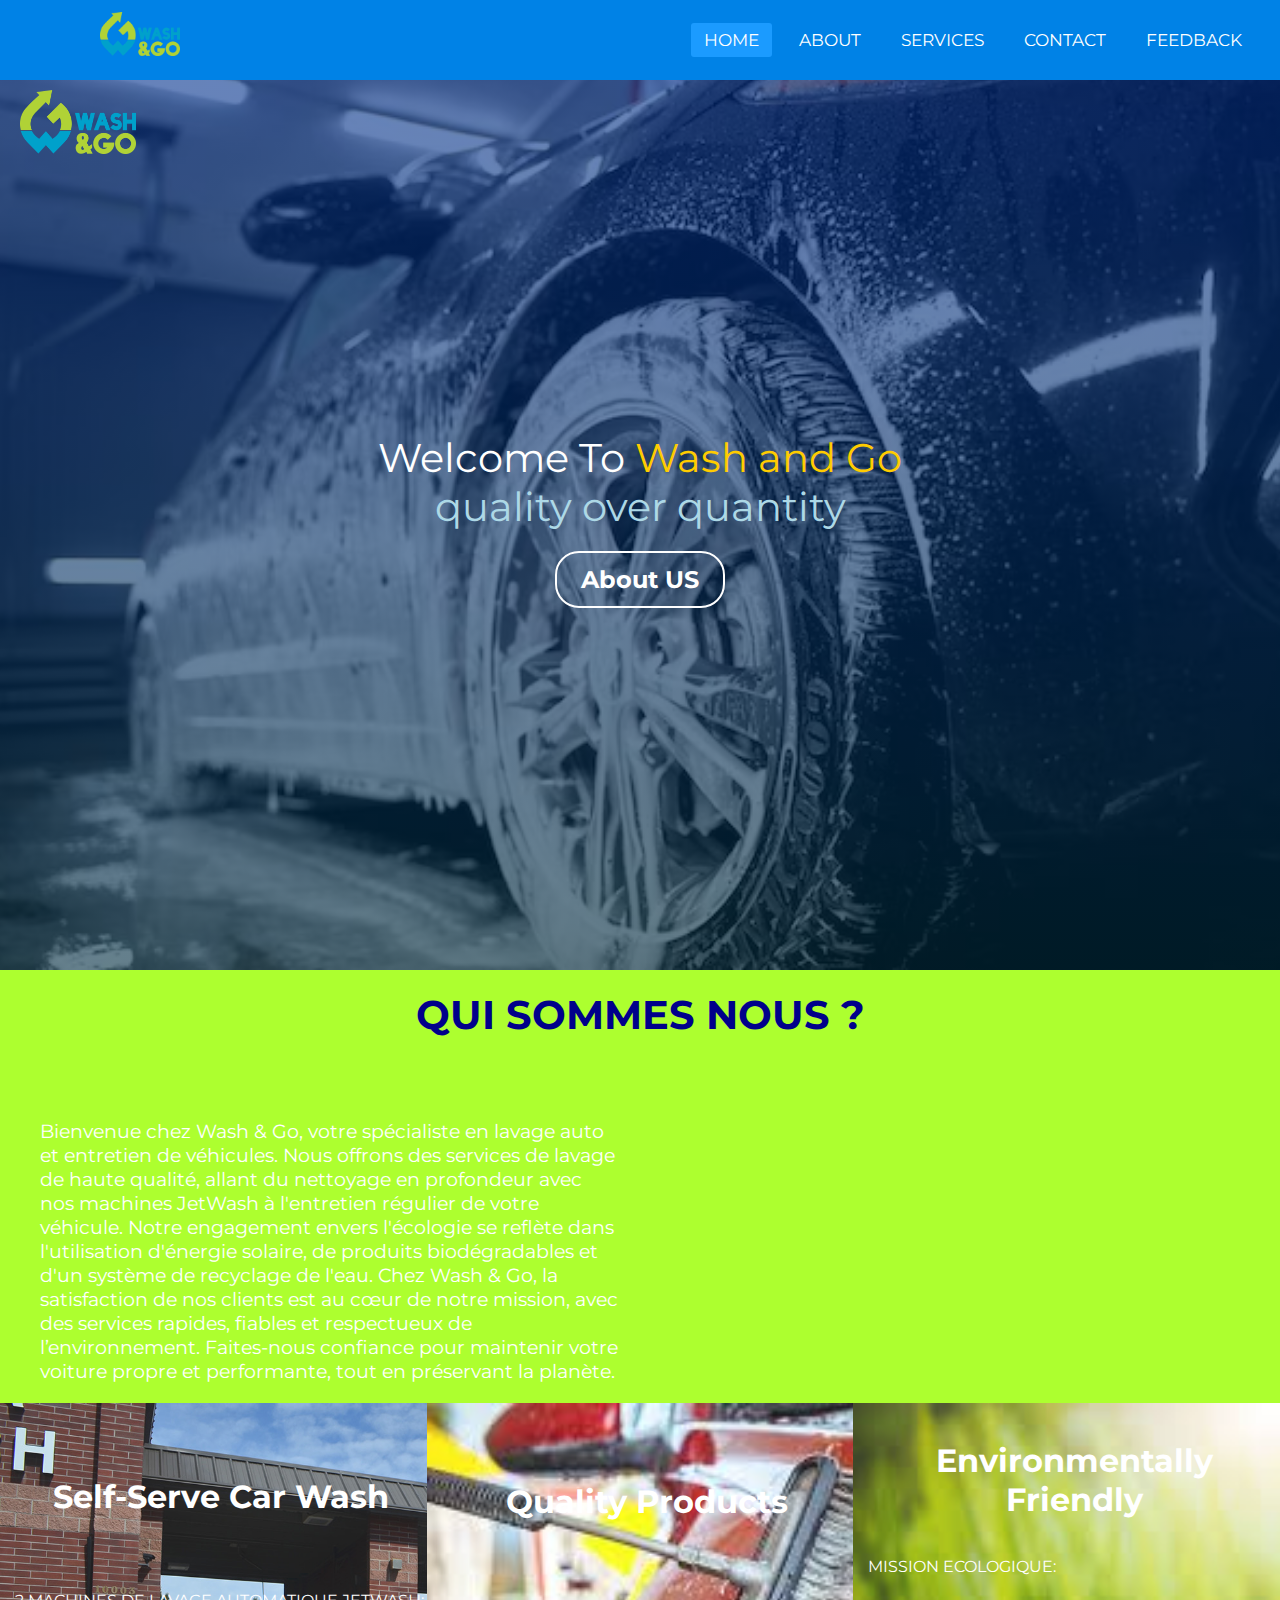
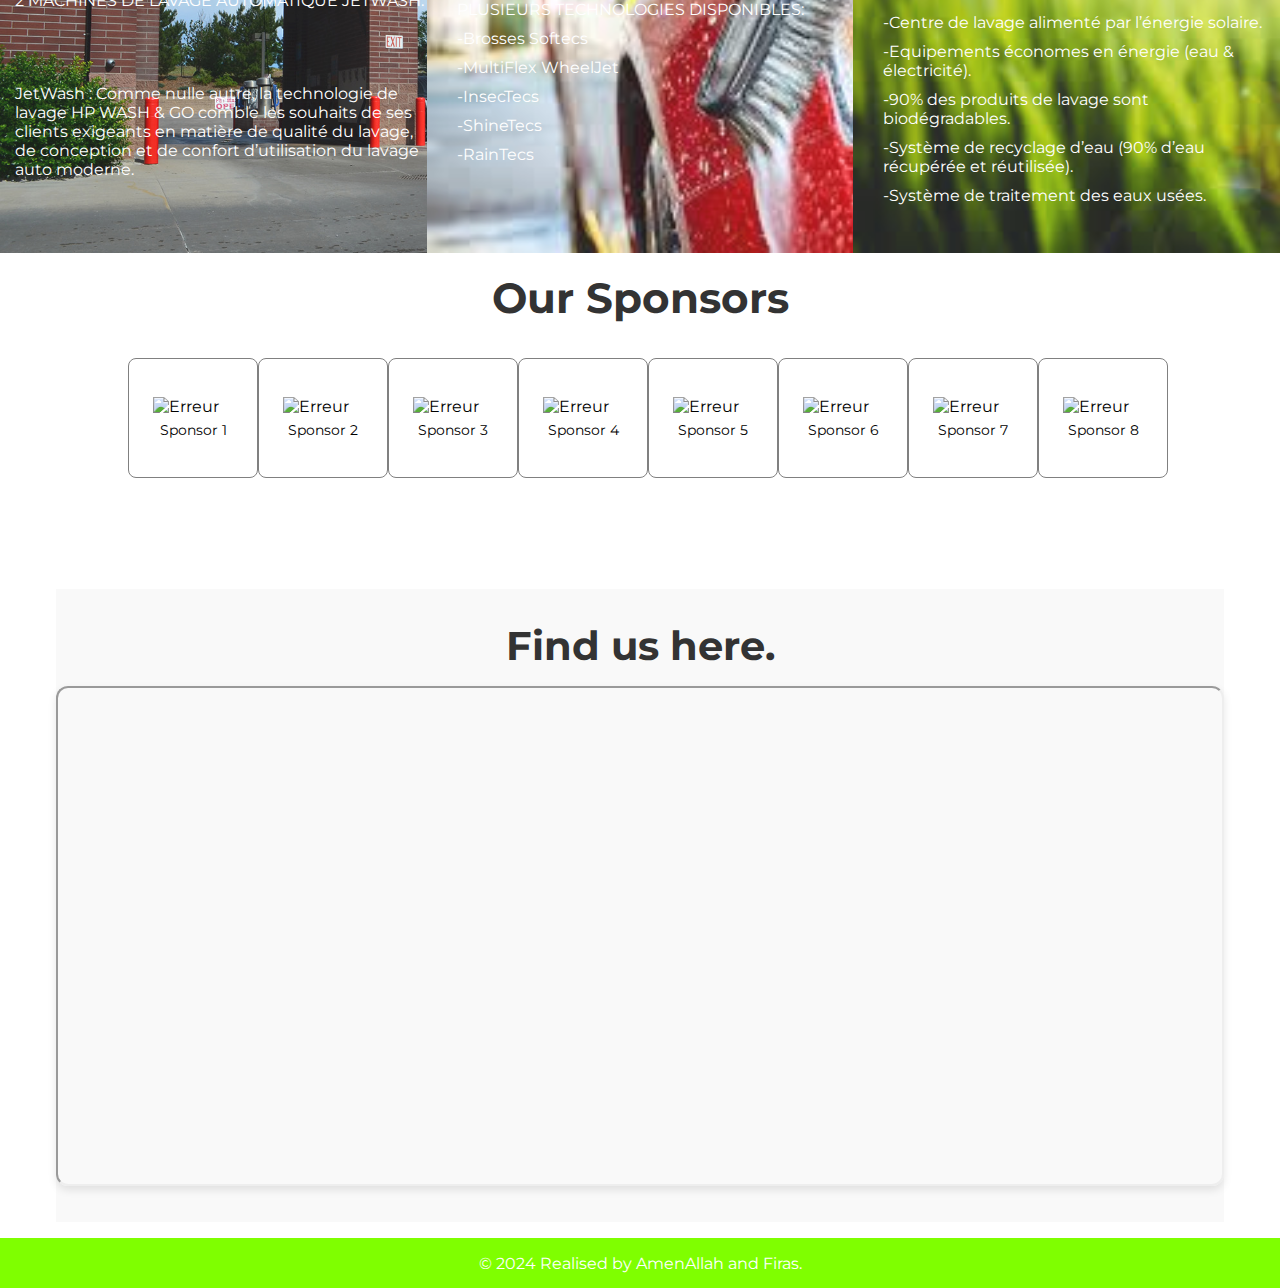
==== HTML/index.html @ 13c5d6c1 "fixing project structure and adding index.html and index.css" ====
<!DOCTYPE html>
<html lang="en">
<head>
    <meta charset="UTF-8">
    <meta name="viewport" content="width=device-width, initial-scale=1.0">
    <link rel="stylesheet" href="../CSS/index.css">
    <link rel="shortcut icon" href="../Images/icones/projectIcone.png" type="image/x-icon">
    <!-- Include Font Awesome -->
    <link rel="stylesheet" href="https://cdnjs.cloudflare.com/ajax/libs/font-awesome/5.15.3/css/all.min.css">
    <title>Wash & Go</title>
</head>

<body>
    <!-- Navbar -->
    <nav>
        <input type="checkbox" id="nav-check">
        <label for="nav-check" id="nav-checkbtn">
            <i class="fas fa-bars"></i>
        </label>
        <label id="nav-logo">
            <img src="../Images/acceuil.png" alt="Erreur">
        </label>
        <ul id="nav-links">
            <li><a id="nav-home" href="#" class="active">Home</a></li>
            <li><a id="nav-about" href="#">About</a></li>
            <li><a id="nav-services" href="#">Services</a></li>
            <li><a id="nav-contact" href="#">Contact</a></li>
            <li><a id="nav-feedback" href="#">Feedback</a></li>
        </ul>
    </nav>
    <!-- Acceuil -->
    <div id="acceuil" class="background">
        <div id="header">
            <img src="../Images/acceuil.png" alt="IEEE Issatso SB" id="logo" />
        </div>
        <div id="content">
            <div id="text-container">
                <div>
                    <span>Welcome To </span>
                    <span id="highlight">Wash and Go</span>
                </div>
                <div>
                    <span id="quality">quality over quantity</span>
                </div>
            </div>
            <a href="/About" id="about-link">About US</a>
        </div>
    </div>
<!-- Overview of our company -->
<div id="overview">
    <h1>QUI SOMMES NOUS ?</h1>
    <div class="content">
        <div class="text">
            <p>
                Bienvenue chez Wash & Go, votre spécialiste en lavage auto et entretien de véhicules. Nous offrons des services de lavage de haute qualité, allant du nettoyage en profondeur avec nos machines JetWash à l'entretien régulier de votre véhicule. Notre engagement envers l'écologie se reflète dans l'utilisation d'énergie solaire, de produits biodégradables et d'un système de recyclage de l'eau. Chez Wash & Go, la satisfaction de nos clients est au cœur de notre mission, avec des services rapides, fiables et respectueux de l’environnement. Faites-nous confiance pour maintenir votre voiture propre et performante, tout en préservant la planète.
            </p>
        </div>
        <div class="video">
            <div class="video-wrapper">
                <iframe src="https://www.youtube.com/embed/PDS3LWUiR_Q" title="BRANDNEW WashTec SmartCare" frameborder="0" allow="accelerometer; autoplay; clipboard-write; encrypted-media; gyroscope; picture-in-picture" allowfullscreen></iframe>
            </div>
        </div>
    </div>
</div>
<!-- services section  -->
    <div id="services">
        <div class="part" id="part1">
            <h1>Self-Serve Car Wash</h1>
            <p>2 MACHINES DE LAVAGE AUTOMATIQUE JETWASH:</p>
            <p>JetWash : Comme nulle autre, la technologie de lavage HP WASH & GO comble les souhaits de ses clients exigeants en matière de qualité du lavage, de conception et de confort d’utilisation du lavage auto moderne.</p>
        </div>
        <div class="part" id="part2">
            <h1>Quality Products</h1>
            <ul>
                <li>PLUSIEURS TECHNOLOGIES DISPONIBLES:</li>
                <li>-Brosses Softecs </li>
                <li>-MultiFlex WheelJet</li>
                <li>-InsecTecs </li>
                <li>-ShineTecs</li>
                <li>-RainTecs </li>
            </ul>
        </div>
        <div class="part" id="part3">
            <h1>Environmentally Friendly</h1>
            <p>MISSION ECOLOGIQUE:</p>
            <ul>
                <li>-Centre de lavage alimenté par l’énergie solaire.</li>
                <li>-Equipements économes en énergie (eau & électricité).</li>
                <li>-90% des produits de lavage sont biodégradables.</li>
                <li>-Système de recyclage d’eau (90% d’eau récupérée et réutilisée).</li>
                <li>-Système de traitement des eaux usées.</li>
            </ul>
        </div>
    </div>
<div id="sponsors-title">
    <h1>Our Sponsors</h1>
</div>
  <!-- Sponsors Section -->
  <div class="sponsors">
    <div class="sponsor" >
        <img src="../../assets/sponsors/sponsor1.webp" alt="Erreur">
        <p>Sponsor 1</p>
    </div>
    <div class="sponsor" >
        <img src="../../assets/sponsors/sponsor2.webp" alt="Erreur">
        <p>Sponsor 2</p>
    </div>
    <div class="sponsor" >
        <img src="../../assets/sponsors/sponsor3.webp" alt="Erreur">
        <p>Sponsor 3</p>
    </div>
    <div class="sponsor" >
        <img src="../../assets/sponsors/sponsor4.webp" alt="Erreur">
        <p>Sponsor 4</p>
    </div>
    <div class="sponsor" >
        <img src="../../assets/sponsors/sponsor5.webp" alt="Erreur">
        <p>Sponsor 5</p>
    </div>
    <div class="sponsor" >
        <img src="../../assets/sponsors/sponsor6.webp" alt="Erreur">
        <p>Sponsor 6</p>
    </div>
    <div class="sponsor"> 
        <img src="../../assets/sponsors/sponsor7.webp" alt="Erreur">
        <p>Sponsor 7</p>
    </div>
    <div class="sponsor">
        <img src="../../assets/sponsors/sponsor8.webp" alt="Erreur">
        <p>Sponsor 8</p>
    </div>
</div>


    <!-- Location Section -->
    <div class="Location">
        <section class="location-section">
            <div class="content">
                <h1 class="title">Find us here.</h1>
                <iframe
                    title=" location"
                    src="https://www.google.com/maps/embed?pb=!1m14!1m8!1m3!1d12941.701626024917!2d10.642093!3d35.814037!3m2!1i1024!2i768!4f13.1!3m3!1m2!1s0x1302756a7452317b%3A0xfe8bdcb107b21c72!2sInstitut%20Sup%C3%A9rieur%20des%20Sciences%20Appliqu%C3%A9es%20et%20de%20Technologie%20de%20Sousse!5e0!3m2!1sfr!2stn!4v1726792840117!5m2!1sfr!2stn"
                    class="map"
                    height="500"
                    allowfullscreen
                    loading="lazy"
                    referrerpolicy="no-referrer-when-downgrade"
                ></iframe>
            </div>
        </section>
    </div>

  
<!-- footer -->
    <footer>
        <p>&copy; 2024 Realised by AmenAllah and Firas.</p>
    </footer>
</body>
</html>
---- CSS/index.css ----
@import url('https://fonts.googleapis.com/css2?family=Montserrat:ital,wght@0,100..900;1,100..900&display=swap');
* {
    margin: 0;
    padding: 0;
    box-sizing: border-box;
    text-decoration: none;
    list-style: none;
}

body {
    font-family: "Montserrat", sans-serif;
}
/* Navbar style */
nav {
    background: #0082e6;
    height: 80px;
    width: 100%;
    position: fixed;
    top: 0;
    left: 0;
    z-index: 1000;
}

#nav-logo {
    color: white;
    font-size: 25px;
    line-height: 80px;
    padding: 0 100px;
    font-weight: bold;
}
#nav-logo img{
    margin-top:12px;
}
#nav-links {
    float: right;
    margin-right: 20px;
}

#nav-links li {
    display: inline-block;
    line-height: 80px;
    margin: 0 5px;
}

#nav-links li a {
    color: white;
    font-size: 17px;
    padding: 7px 13px;
    border-radius: 3px;
    text-transform: uppercase;
}

a.active,
#nav-links li a:hover {
    background: #1b9bff;
    transition: .5s;
}

#nav-checkbtn {
    font-size: 22px;
    color: white;
    float: right;
    line-height: 80px;
    margin-right: 30px;
    cursor: pointer;
    display: none;
}

#nav-check {
    display: none;
}

@media (max-width: 1050px) {
    #nav-logo {
        padding-left: 30px;
    }

    #nav-links li a {
        font-size: 16px;
    }
}

@media (max-width: 890px) {
    #nav-checkbtn {
        display: block;
    }

    #nav-logo {
        font-size: 22px;
    }

    #nav-links {
        position: fixed;
        width: 100%;
        height: 100vh;
        background: #2c3e50;
        top: 80px;
        left: -100%;
        text-align: center;
        transition: all .5s;
    }

    #nav-links li {
        display: block;
        margin: 50px 0;
        line-height: 30px;
    }

    #nav-links li a {
        font-size: 20px;
    }

    #nav-links li a:hover,
    #nav-links li a.active {
        background: none;
        color: #0082e6;
    }

    #nav-check:checked ~ #nav-links {
        left: 0;
    }
}
/* Acceuil style */
#acceuil {
    width: 100%;
    height: 100vh; 
    position: relative;
    margin-top: 70px;
    background-image: linear-gradient(to bottom, rgba(0,48,141,0.6), rgba(0,44,63,0.6)), url('../Images/acceuilbackground.avif'); 
    background-repeat: no-repeat;
    background-size: cover;
    background-position: center;
}

#header {
    display: flex;
    justify-content: space-between;
    align-items: center;
    padding: 20px; 
    position: absolute;
    width: 100%;
}

#logo {
    height: 64px; 
    width: auto; 
}

#content {
    display: flex;
    flex-direction: column;
    gap: 20px; 
    align-items: center;
    justify-content: center;
    height: 100%;
}

#text-container {
    display: flex;
    flex-direction: column;
    align-items: center;
    color: white;
    text-align: center;
}

#text-container span {
    font-size: 40px; 
}

#highlight {
    color: #ffcc00; 
    font-size: 64px; 
}

#quality {
    color: #add8e6;
    font-size: 40px; 
}

#about-link {
    padding: 12px 24px; 
    border-radius: 24px; 
    border: 2px solid #ffffff; 
    display: inline-flex;
    align-items: center;
    justify-content: center;
    gap: 10px;
    font-size: 24px; 
    font-weight: bold; 
    color: white; 
    transition: transform 0.2s, color 0.2s, background-color 0.2s; 
    text-decoration: none; 
}

#about-link:hover {
    transform: scale(1.1);
    color: black; 
    background-color: white; 
}

/* Responsive styles */
@media (max-width: 768px) {
    #text-container span {
        font-size: 24px; 
    }

    #highlight {
        font-size: 32px; 
    }
    #quality {
        font-size: 24px; 
    }

    #about-link {
        font-size: 20px; 
    }

    #header {
        padding: 10px; 
    }
}
/* Overview of our company */
#overview {
    max-width: 100%;
    padding: 20px;
    background-color: greenyellow;
    text-align: center; 
    height:fit-content
}

#overview h1 {
    font-size: 2.5rem;
    margin-bottom: 20px;
    color: darkblue;
}

#overview .content {
    display: flex;
    justify-content: space-between; 
    align-items: flex-start; 
    width: 100%;
}

#overview .text {
    width: 50%;
    color: white;
    text-align: justify;
    display: flex;
    justify-content: center;
    align-items: center;
    margin-top: 60px;
}

#overview .text p {
    text-align: left;
    font-size: 1.2rem;
    padding: 0 20px;
}

#overview .video {
    width: 45%; 
    display: flex;
    justify-content: center;
    align-items: center;
}

.video-wrapper {
    position: relative;
    width: 100%;
    padding-bottom: 56.25%; 
    height: 0; 
}

.video-wrapper iframe {
    position: absolute;
    top: 0;
    left: 0;
    width: 100%;
    height: 100%;
    border: 0; 
}


@media (max-width: 768px) {
    #overview .content {
        flex-direction: column; 
    }

    #overview .text, #overview .video {
        width: 100%; 
        margin-bottom: 20px;
    }

    #overview h1 {
        font-size: 2rem;
    }

    #overview .text p {
        font-size: 1rem;
        padding: 0 10px; 
    }
}

/* Services style */
#services {
    max-width: 100%;
    height: auto;
    display: flex;
    flex-wrap: wrap;
    color: white;
}

.part {
    width: 33.33%;
    display: flex;
    flex-direction: column;
    justify-content: space-evenly;
    opacity: 0.9;
    padding-left: 15px;
    height: 450px;
    background-size: cover;
    background-repeat: no-repeat;
}

#part1 {
    background-image: url('../Images/services/self-serve-5.jpg');
}

#part2 {
    background-image: url('../Images/services/quality-products.jpg');
}

#part3 {
    background-image: url('../Images/services/friendly-economic.jpg');
}

.part ul {
    padding-left: 15px;
}

.part li {
    margin-bottom: 10px;
}

.part h1 {
    text-align: center;
}


@media (max-width: 600px) {
    .part {
        width: 100%;
        height: 250px;
        padding-left: 10px;
        margin: 12px;  
    }

    .part h1 {
        font-size: 18px;
    }

    .part p,
    .part li {
        font-size: 12px;
    }
}

/* Sponsor Section Styles */
#sponsors-title{
    margin-top: 20px;
    display: flex;
    justify-content: center;
    align-items: center;
    text-align: center;
    margin-bottom: 16px; 
    font-size: 1.3rem; 
    font-weight: bold; 
    color: #333; 
}
.sponsors {
    height: 180px;
    display: grid;
    grid-template-columns: repeat(8, 1fr);
    width: 80%;
    margin-left: auto;
    margin-right: auto;
    margin-top: 35px;
    margin-bottom: 35px;
  }
  
  .sponsor {
    width: 130px;
    height: 120px;
    border: solid 1px grey;
    border-radius: 8px;
    display: flex;
    flex-direction: column; 
    justify-content: center;
    align-items: center;
    cursor: pointer;
  }
  
  img {
    width: 80px;
  }
  
  .sponsor:hover {
    border-color: blue;
  }
  
  .sponsor p {
    margin-top: 5px; 
    font-size: 14px; 
  }
  
  @media screen and (max-width: 480px) {
    .sponsors {
      height: fit-content;
      grid-template-columns: repeat(2, 1fr);
      gap: 20px;
    }
  }
  /* Location Section Styles */
.Location {
    max-width: 1200px; 
    margin: 0 auto; 
    padding: 16px; 
}

.location-section {
    padding: 32px 0;
    background-color: #f9f9f9; 
}

.content {
    text-align: center; 
}

.title {
    margin-bottom: 16px; 
    font-size: 2.5rem; 
    font-weight: bold; 
    color: #333; 
}

.map {
    width: 100%; 
    border-radius: 12px; 
    box-shadow: 0 4px 8px rgba(0, 0, 0, 0.1); 
}
/* Footer style */
footer{
    display: flex;
    justify-content: center;
    align-items: center;
    background-color: chartreuse;
    height: 50px;
}
footer p{
    text-align: center;
    color: white;
}
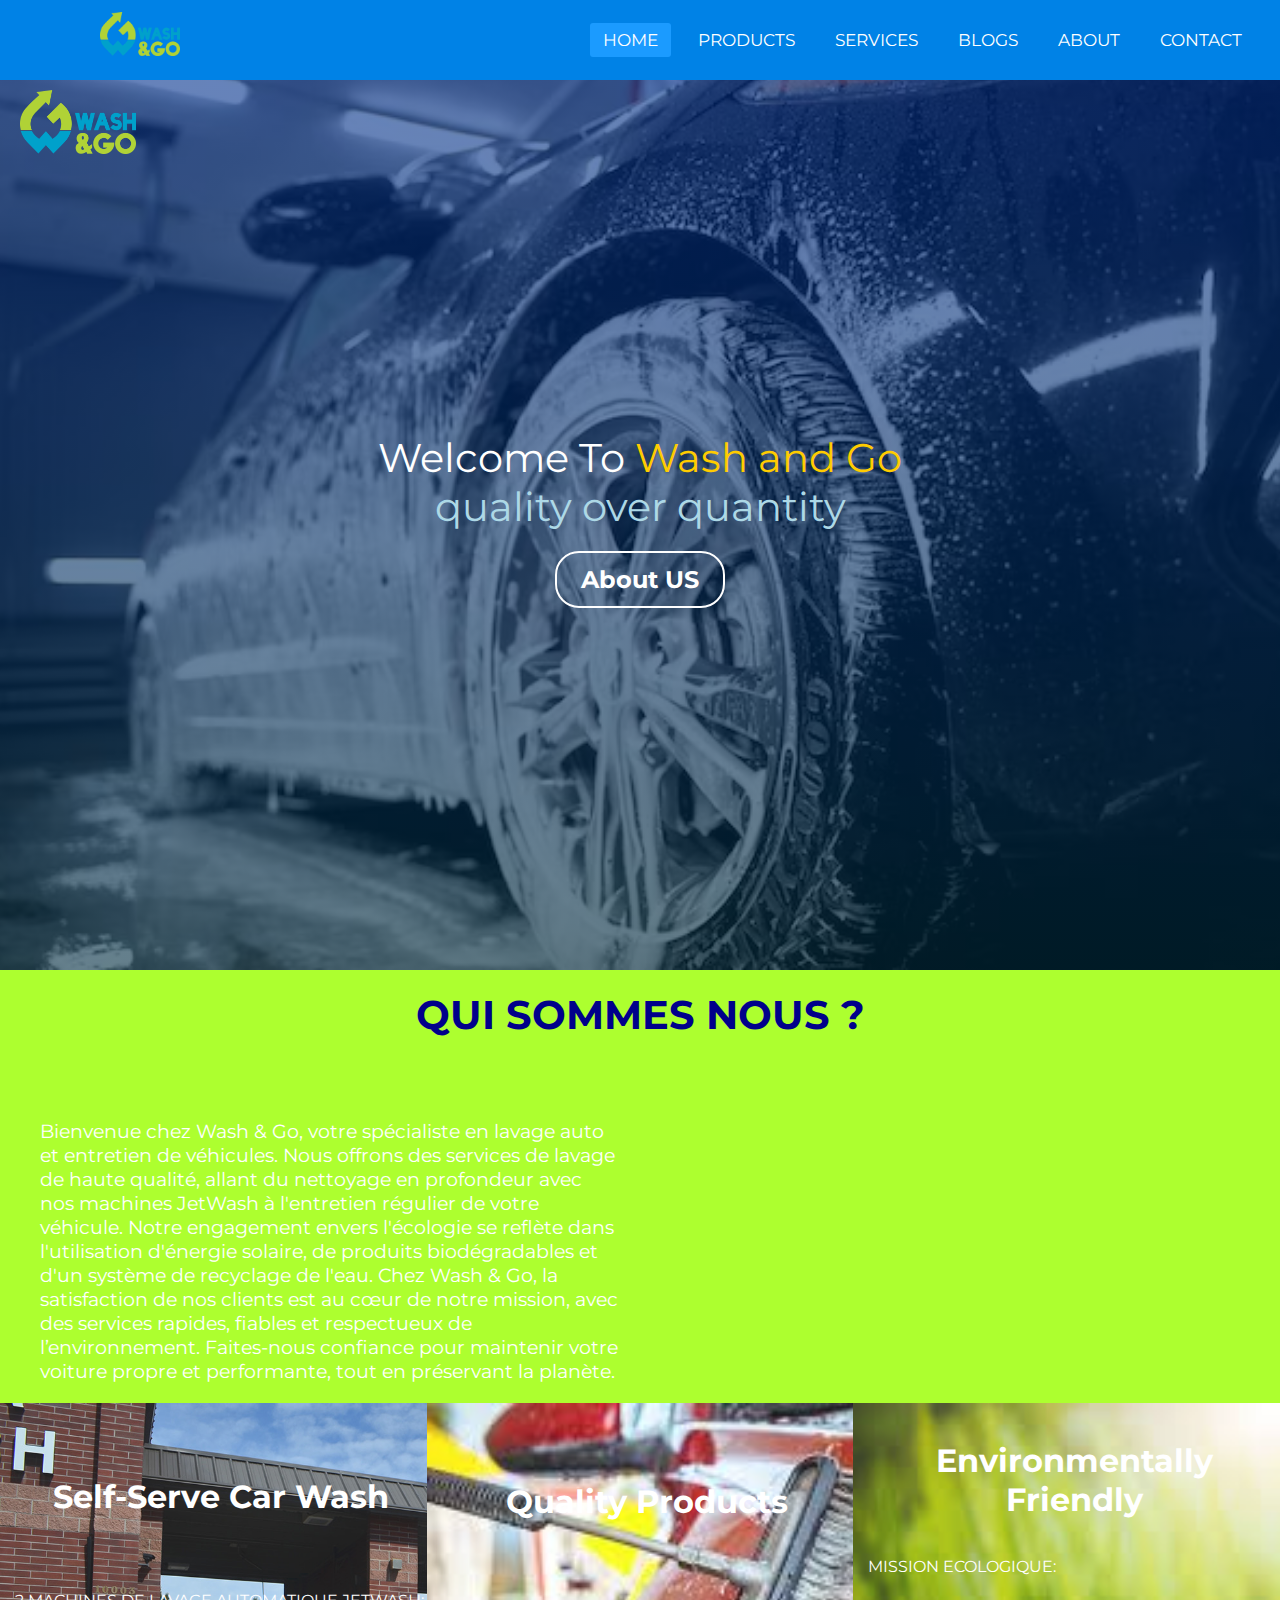
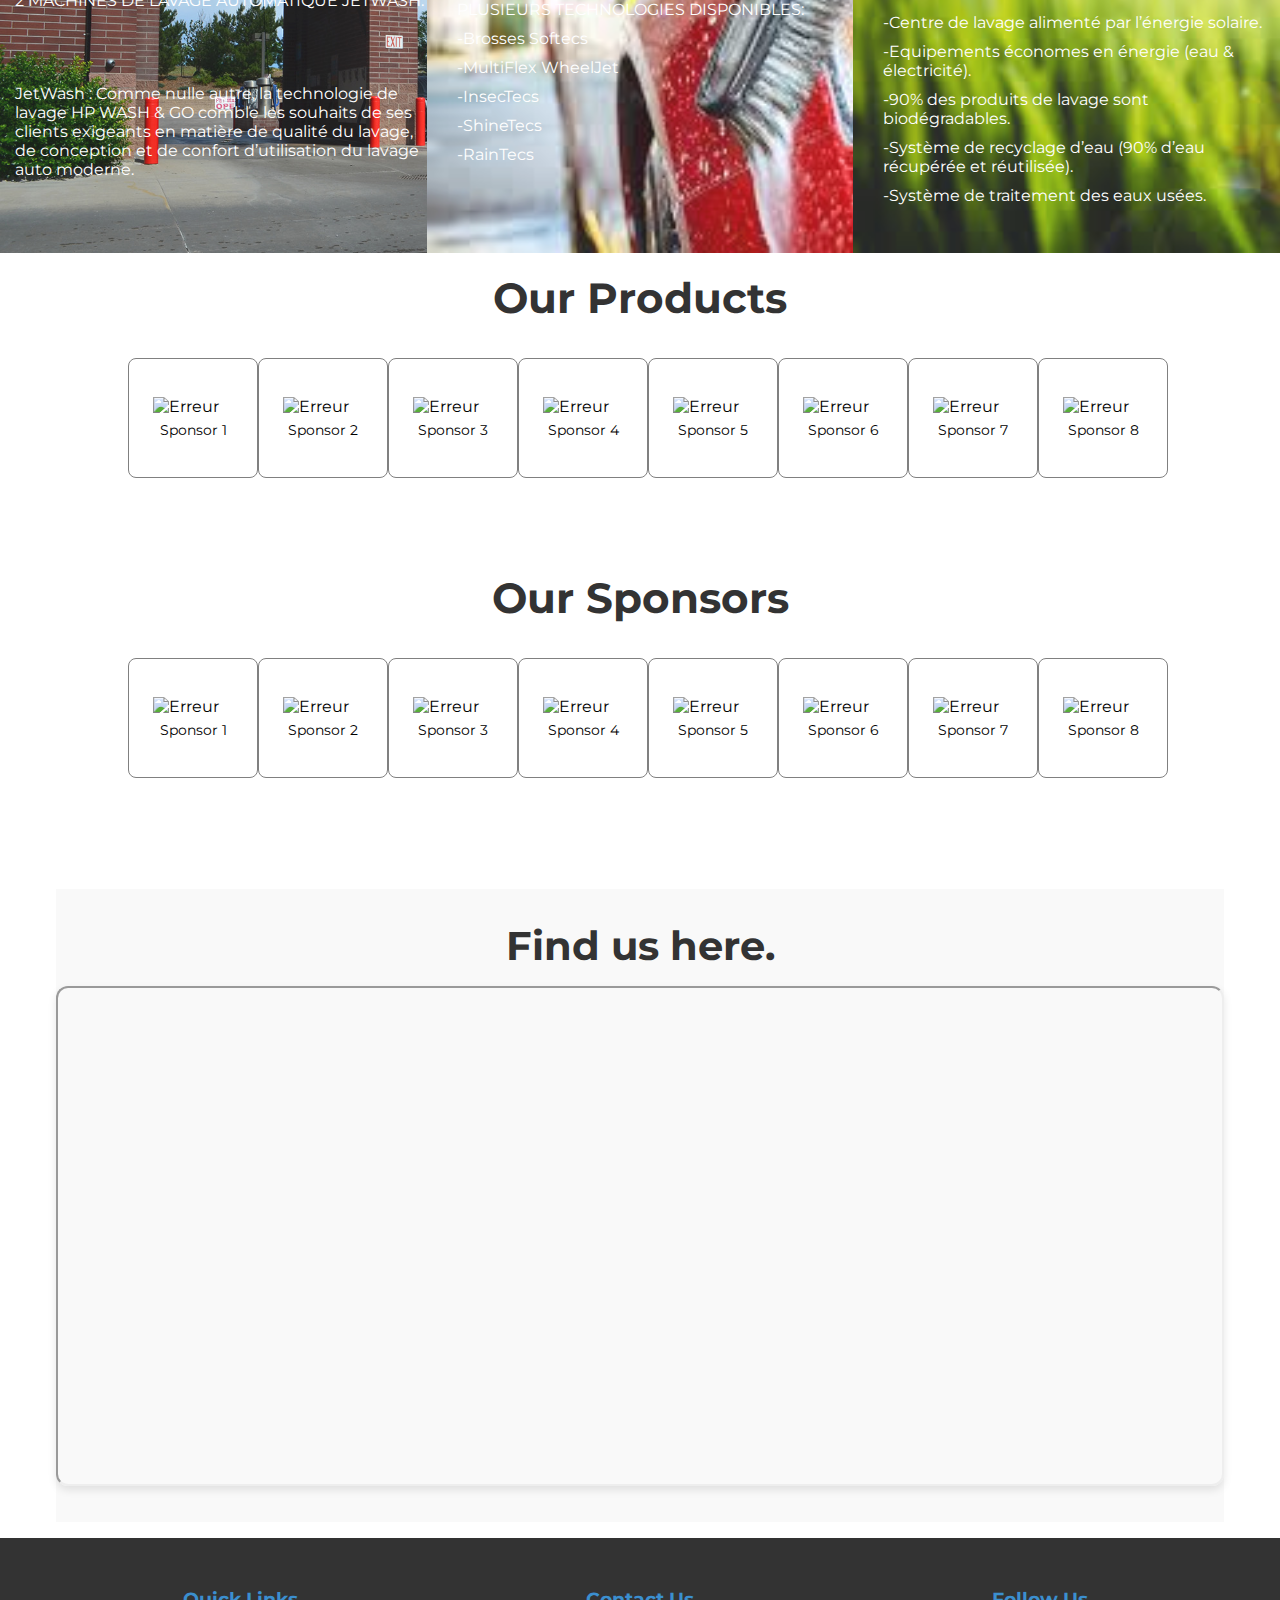
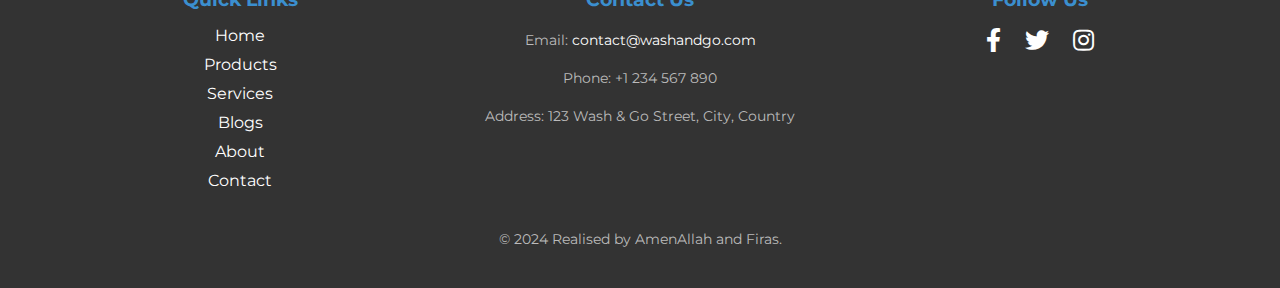
==== commit c45cce80: "add services design" ====
--- a/HTML/index.html
+++ b/HTML/index.html
@@ -22,10 +22,11 @@
         </label>
         <ul id="nav-links">
             <li><a id="nav-home" href="#" class="active">Home</a></li>
+            <li><a id="nav-services" href="#">products</a></li>
+            <li><a id="nav-services" href="#">Services</a></li>
+            <li><a id="nav-feedback" href="#">Blogs</a></li>
             <li><a id="nav-about" href="#">About</a></li>
-            <li><a id="nav-services" href="#">Services</a></li>
-            <li><a id="nav-contact" href="#">Contact</a></li>
-            <li><a id="nav-feedback" href="#">Feedback</a></li>
+            <li><a id="nav-contact" href="#">Contact</a></li>   
         </ul>
     </nav>
     <!-- Acceuil -->
@@ -93,7 +94,7 @@
         </div>
     </div>
 <div id="sponsors-title">
-    <h1>Our Sponsors</h1>
+    <h1>Our Products</h1>
 </div>
   <!-- Sponsors Section -->
   <div class="sponsors">
@@ -130,7 +131,44 @@
         <p>Sponsor 8</p>
     </div>
 </div>
-
+<div id="sponsors-title">
+    <h1>Our Sponsors</h1>
+</div>
+  <!-- Sponsors Section -->
+  <div class="sponsors">
+    <div class="sponsor" >
+        <img src="../../assets/sponsors/sponsor1.webp" alt="Erreur">
+        <p>Sponsor 1</p>
+    </div>
+    <div class="sponsor" >
+        <img src="../../assets/sponsors/sponsor2.webp" alt="Erreur">
+        <p>Sponsor 2</p>
+    </div>
+    <div class="sponsor" >
+        <img src="../../assets/sponsors/sponsor3.webp" alt="Erreur">
+        <p>Sponsor 3</p>
+    </div>
+    <div class="sponsor" >
+        <img src="../../assets/sponsors/sponsor4.webp" alt="Erreur">
+        <p>Sponsor 4</p>
+    </div>
+    <div class="sponsor" >
+        <img src="../../assets/sponsors/sponsor5.webp" alt="Erreur">
+        <p>Sponsor 5</p>
+    </div>
+    <div class="sponsor" >
+        <img src="../../assets/sponsors/sponsor6.webp" alt="Erreur">
+        <p>Sponsor 6</p>
+    </div>
+    <div class="sponsor"> 
+        <img src="../../assets/sponsors/sponsor7.webp" alt="Erreur">
+        <p>Sponsor 7</p>
+    </div>
+    <div class="sponsor">
+        <img src="../../assets/sponsors/sponsor8.webp" alt="Erreur">
+        <p>Sponsor 8</p>
+    </div>
+</div>
 
     <!-- Location Section -->
     <div class="Location">
@@ -151,9 +189,36 @@
     </div>
 
   
+
 <!-- footer -->
-    <footer>
-        <p>&copy; 2024 Realised by AmenAllah and Firas.</p>
-    </footer>
+<footer>
+    <div class="footer-container">
+        <div class="footer-links">
+            <h3>Quick Links</h3>
+            <ul>
+                <li><a href="#">Home</a></li>
+                <li><a href="#">Products</a></li>
+                <li><a href="#">Services</a></li>
+                <li><a href="#">Blogs</a></li>
+                <li><a href="#">About</a></li>
+                <li><a href="#">Contact</a></li>
+            </ul>
+        </div>
+        <div class="footer-contact">
+            <h3>Contact Us</h3>
+            <p>Email: <a href="mailto:contact@washandgo.com">contact@washandgo.com</a></p>
+            <p>Phone: +1 234 567 890</p>
+            <p>Address: 123 Wash & Go Street, City, Country</p>
+        </div>
+        <div class="footer-social">
+            <h3>Follow Us</h3>
+            <a href="#" class="social-icon"><i class="fab fa-facebook-f"></i></a>
+            <a href="#" class="social-icon"><i class="fab fa-twitter"></i></a>
+            <a href="#" class="social-icon"><i class="fab fa-instagram"></i></a>
+        </div>
+    </div>
+    <p>&copy; 2024 Realised by AmenAllah and Firas.</p>
+</footer>
+
 </body>
 </html>
--- a/CSS/index.css
+++ b/CSS/index.css
@@ -93,7 +93,7 @@
         position: fixed;
         width: 100%;
         height: 100vh;
-        background: #2c3e50;
+        background: #333;
         top: 80px;
         left: -100%;
         text-align: center;
@@ -449,14 +449,69 @@
     box-shadow: 0 4px 8px rgba(0, 0, 0, 0.1); 
 }
 /* Footer style */
-footer{
-    display: flex;
-    justify-content: center;
-    align-items: center;
-    background-color: chartreuse;
-    height: 50px;
-}
-footer p{
+footer {
+    background-color: #333;
+    color: white;
+    padding: 40px 0;
     text-align: center;
-    color: white;
-}+}
+
+.footer-container {
+    display: flex;
+    justify-content: space-around;
+    align-items: flex-start;
+    flex-wrap: wrap;
+    max-width: 1200px;
+    margin: 0 auto;
+}
+
+.footer-links, .footer-contact, .footer-social {
+    flex: 1;
+    margin: 10px;
+    min-width: 200px;
+}
+
+.footer-links h3, .footer-contact h3, .footer-social h3 {
+    margin-bottom: 15px;
+    color: #3b8fcf;
+}
+
+.footer-links ul {
+    list-style-type: none;
+    padding: 0;
+}
+
+.footer-links ul li {
+    margin: 10px 0;
+}
+
+.footer-links a, .footer-contact a {
+    color: #ffffff;
+    text-decoration: none;
+    transition: color 0.3s;
+}
+
+.footer-links a:hover, .footer-contact a:hover {
+    color: #3b8fcf;
+}
+
+.footer-social {
+    text-align: center;
+}
+
+.social-icon {
+    color: #ffffff;
+    margin: 0 10px;
+    font-size: 24px;
+    transition: color 0.3s;
+}
+
+.social-icon:hover {
+    color: #3b8fcf;
+}
+
+footer p {
+    margin-top: 20px;
+    font-size: 14px;
+    color: #bbb;
+}
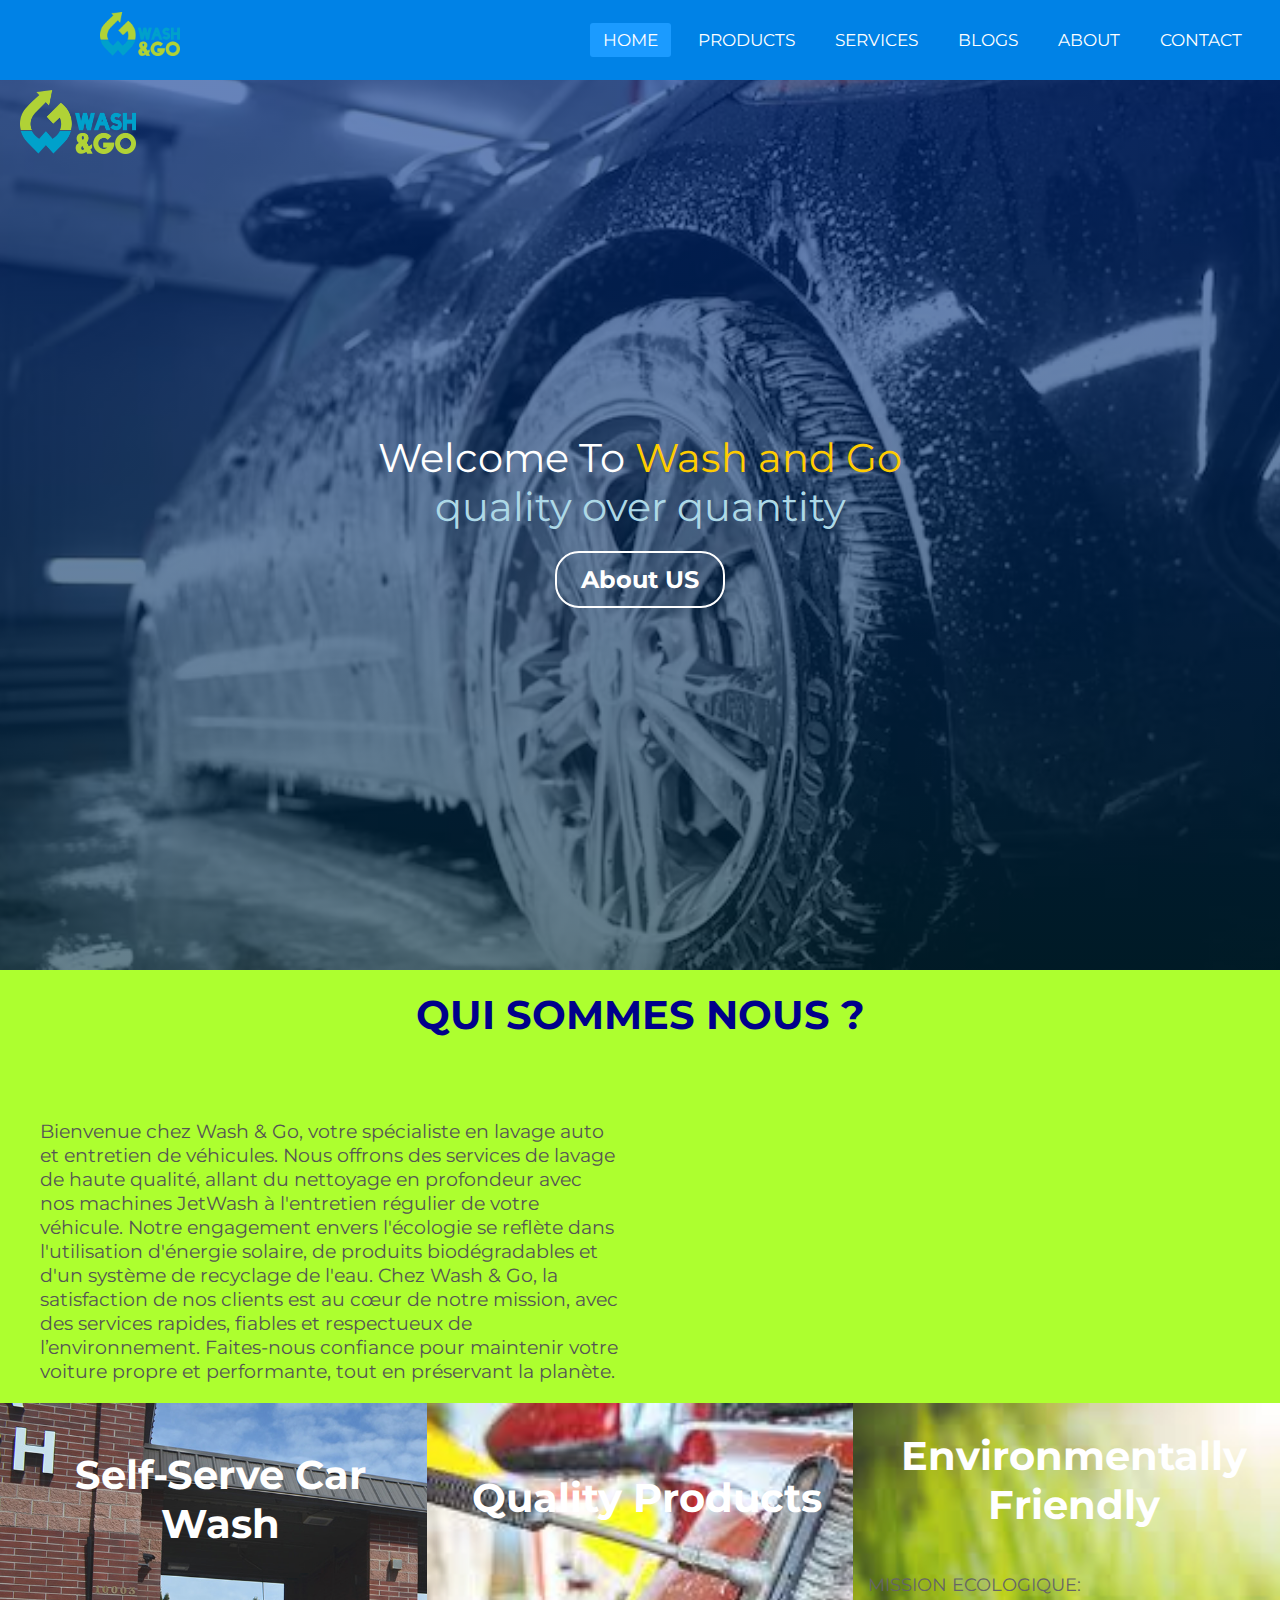
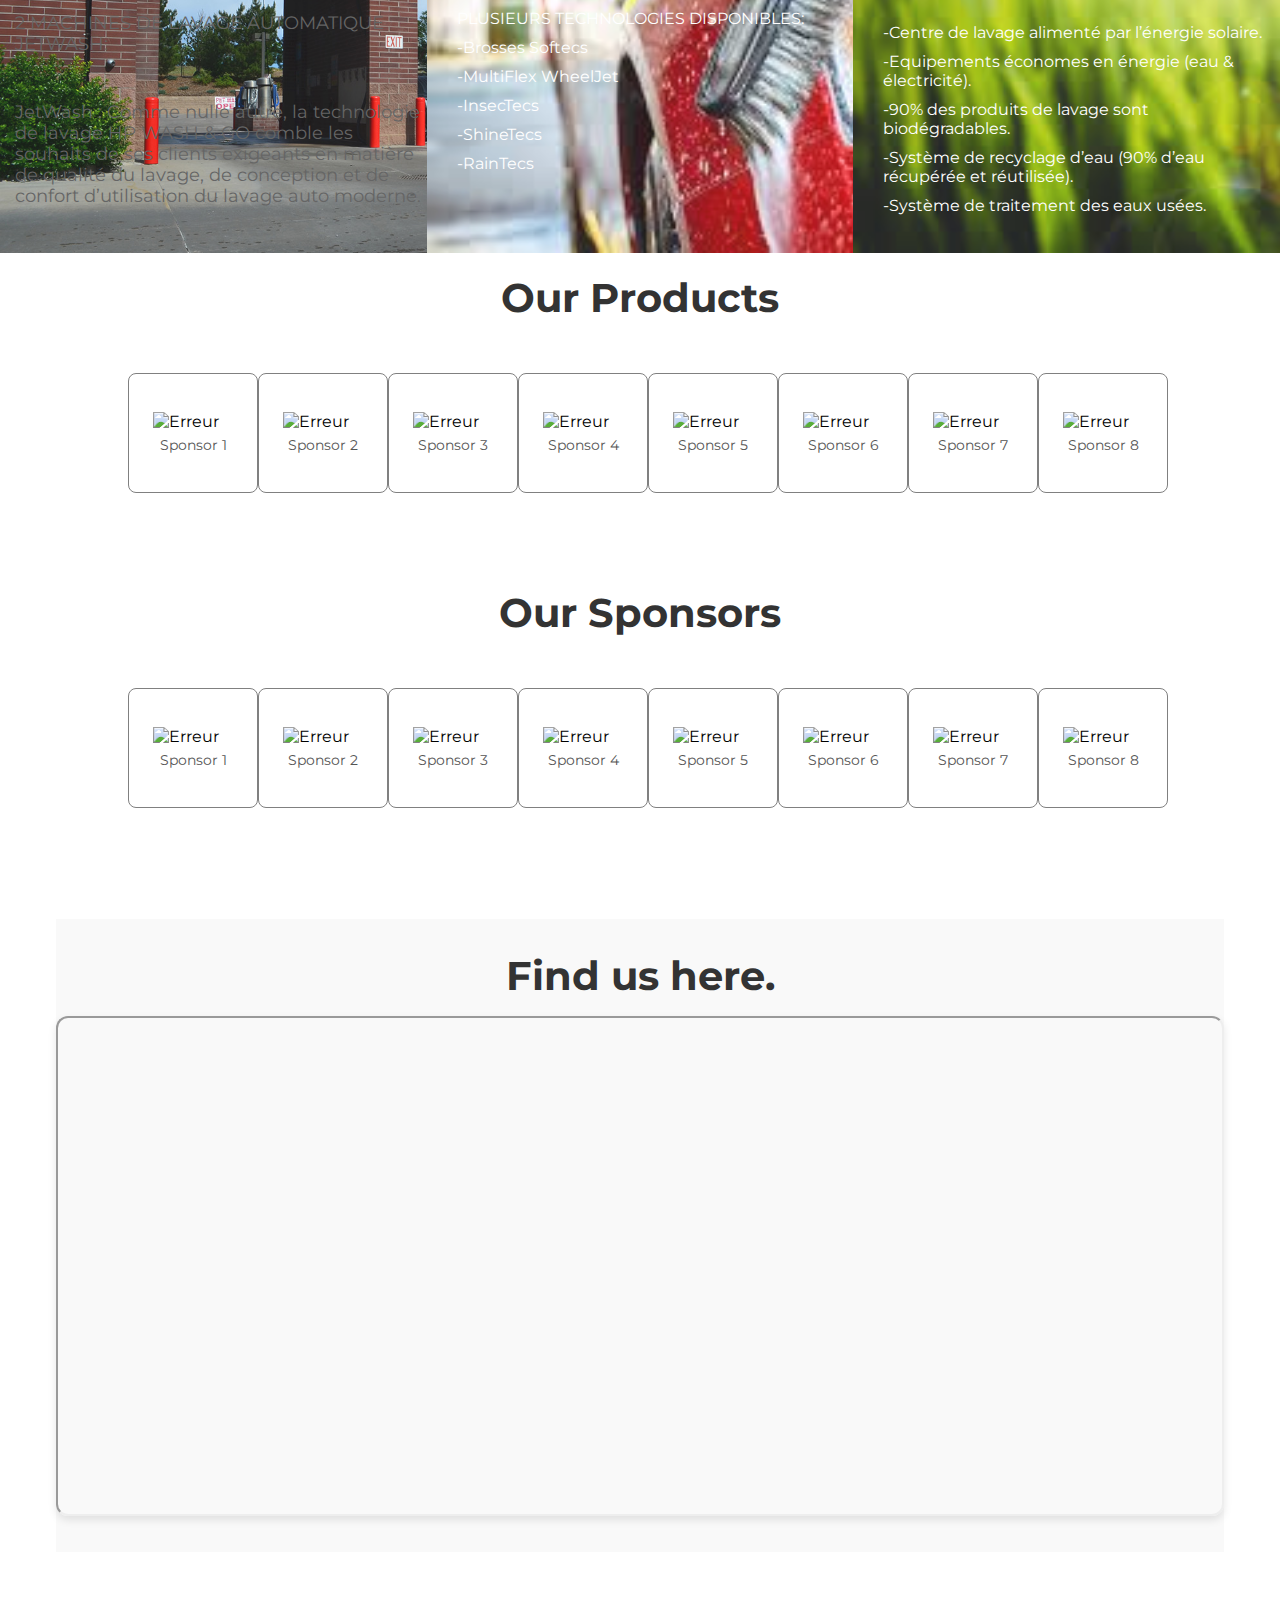
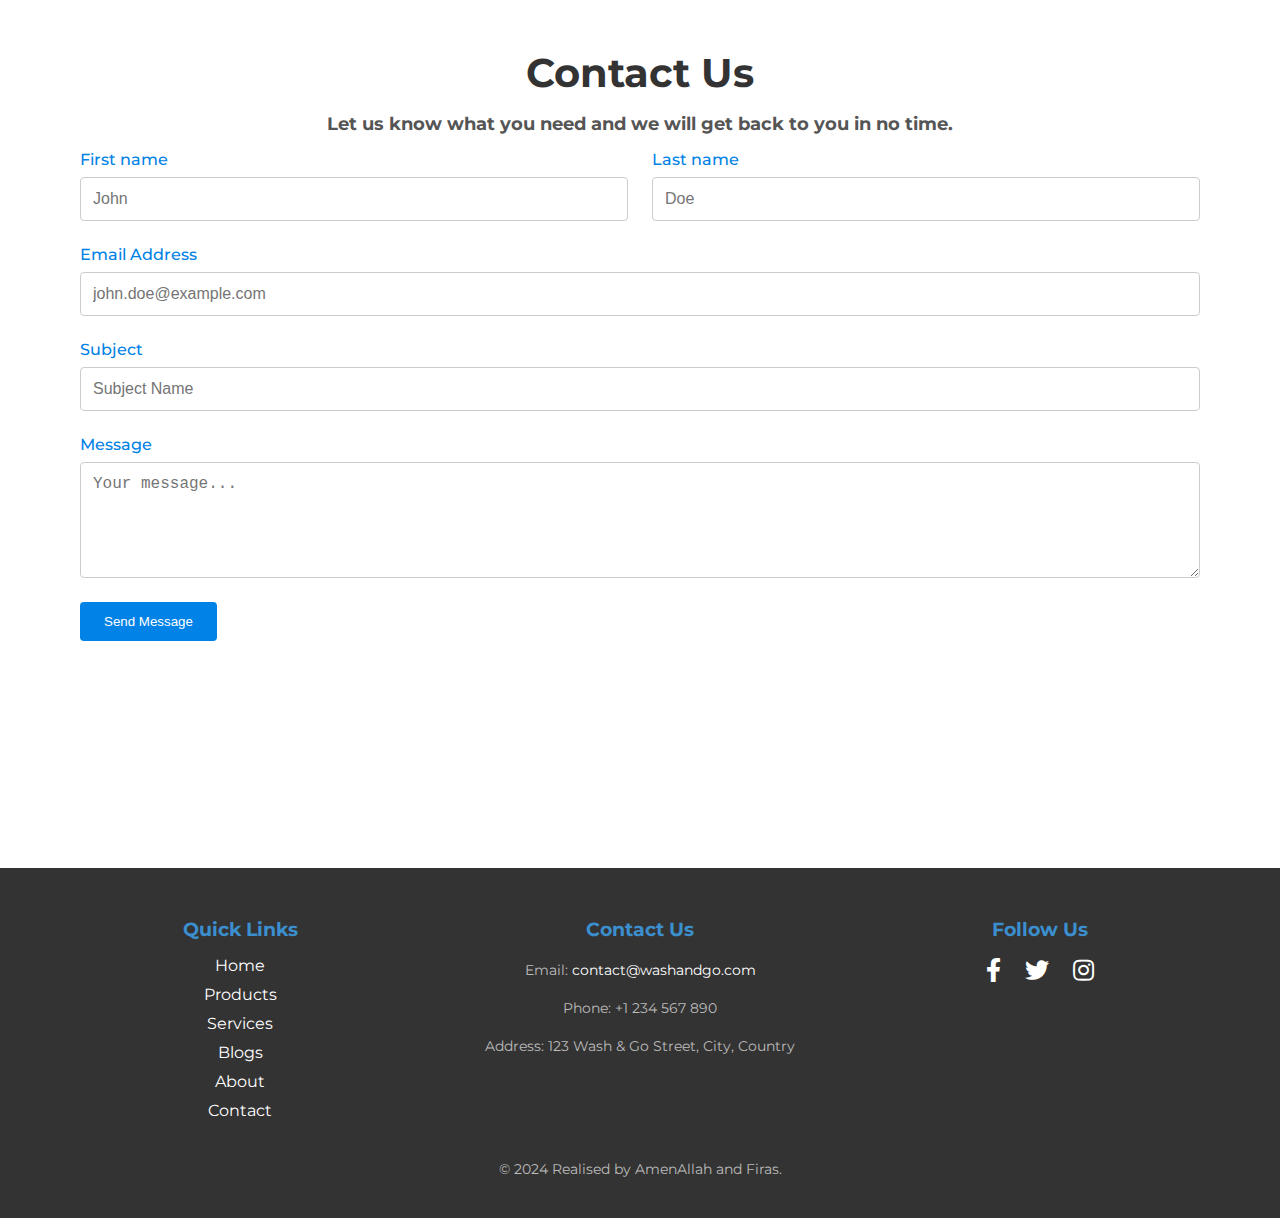
==== commit fbbbf303: "adding contact to the project" ====
--- a/HTML/index.html
+++ b/HTML/index.html
@@ -26,7 +26,7 @@
             <li><a id="nav-services" href="#">Services</a></li>
             <li><a id="nav-feedback" href="#">Blogs</a></li>
             <li><a id="nav-about" href="#">About</a></li>
-            <li><a id="nav-contact" href="#">Contact</a></li>   
+            <li><a id="nav-contact" href="#contact">Contact</a></li>   
         </ul>
     </nav>
     <!-- Acceuil -->
@@ -188,8 +188,41 @@
         </section>
     </div>
 
-  
-
+  <!-- contact-us  -->
+  <div id="contact" class="contact-section">
+    <div class="container">
+      <div class="title text-center">
+        <h1>Contact Us</h1>
+        <p>Let us know what you need and we will get back to you in no time.</p>
+      </div>
+      <div class="form">
+        <div class="form-group">
+          <label for="firstname">First name</label>
+          <input type="text" name="firstname" id="firstname" placeholder="John">
+        </div>
+        <div class="form-group">
+          <label for="lastname">Last name</label>
+          <input type="text" name="lastname" id="lastname" placeholder="Doe">
+        </div>
+        <div class="form-group full-width">
+          <label for="email">Email Address</label>
+          <input type="email" name="email" id="email" placeholder="john.doe@example.com">
+        </div>
+        <div class="form-group full-width">
+          <label for="subject">Subject</label>
+          <input type="text" name="subject" id="subject" placeholder="Subject Name">
+        </div>
+        <div class="form-group full-width">
+          <label for="message">Message</label>
+          <textarea name="message" id="message" placeholder="Your message..." rows="5"></textarea>
+        </div>
+        <div class="submit">
+          <button id="sendButton">Send Message</button>
+          <div id="loading" class="loading"></div>
+        </div>
+      </div>
+    </div>
+  </div>
 <!-- footer -->
 <footer>
     <div class="footer-container">
--- a/CSS/index.css
+++ b/CSS/index.css
@@ -448,6 +448,115 @@
     border-radius: 12px; 
     box-shadow: 0 4px 8px rgba(0, 0, 0, 0.1); 
 }
+/* Contact-us style */
+
+.contact-section {
+    padding-top: 4rem;
+    min-height: 100vh;
+  }
+  
+  .container {
+    width: 90%;
+    max-width: 1200px;
+    margin: 0 auto;
+    padding: 1rem;
+  }
+  
+  .text-center {
+    text-align: center;
+  }
+  
+  h1 {
+    font-size: 2.5rem;
+    margin-bottom: 1rem;
+  }
+  
+  p {
+    font-size: 1.1rem;
+    color: #555;
+  }
+  
+  /* Form Styles */
+  .form {
+    display: grid;
+    grid-template-columns: 1fr;
+    gap: 1rem;
+  }
+  
+  .form-group {
+    display: flex;
+    flex-direction: column;
+  }
+  
+  label {
+    font-weight: 500;
+    color: #0082e6;
+    margin-bottom: 0.5rem;
+  }
+  
+  input, textarea {
+    padding: 0.75rem;
+    border: 1px solid #ccc;
+    border-radius: 0.25rem;
+    font-size: 1rem;
+    width: 100%;
+    box-sizing: border-box;
+  }
+  
+  input:focus, textarea:focus {
+    outline: none;
+    border-color: #0082e6;
+  }
+  
+  /* Button Styles */
+  button {
+    padding: 0.75rem 1.5rem;
+    background-color: #0082e6;
+    color: white;
+    border: none;
+    border-radius: 0.25rem;
+    cursor: pointer;
+  }
+  
+  button:disabled {
+    background-color: #0082e6;
+  }
+  
+  .loading {
+    display: none;
+    width: 24px;
+    height: 24px;
+    border: 3px solid #0082e6;
+    border-top-color: transparent;
+    border-radius: 50%;
+    animation: spin 1s linear infinite;
+  }
+  
+  @keyframes spin {
+    100% {
+      transform: rotate(360deg);
+    }
+  }
+  
+  /* Responsive Design */
+  @media (min-width: 768px) {
+    .form {
+      grid-template-columns: 1fr 1fr;
+      gap: 1.5rem;
+    }
+  
+    .form-group.full-width {
+      grid-column: span 2;
+    }
+  
+    .submit {
+      display: flex;
+      align-items: center;
+      gap: 1rem;
+      grid-column: span 2;
+    }
+  }
+
 /* Footer style */
 footer {
     background-color: #333;
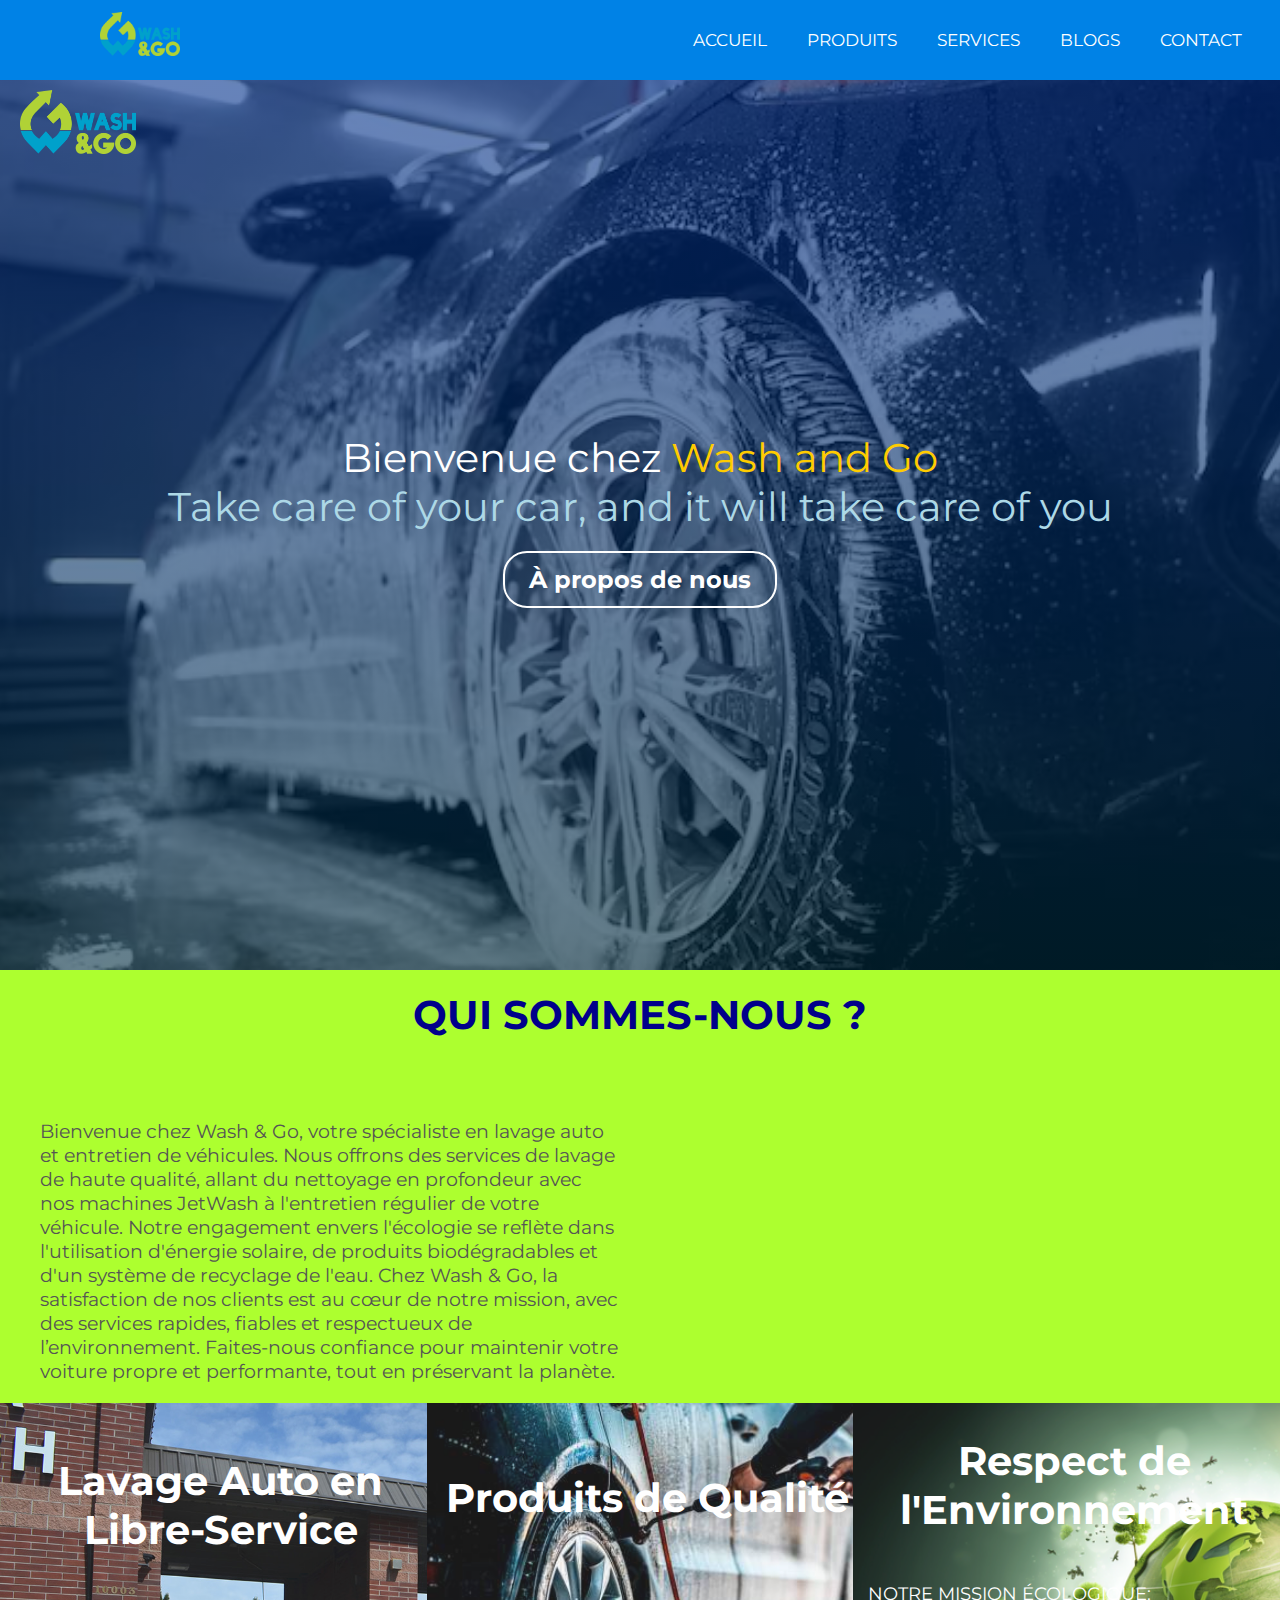
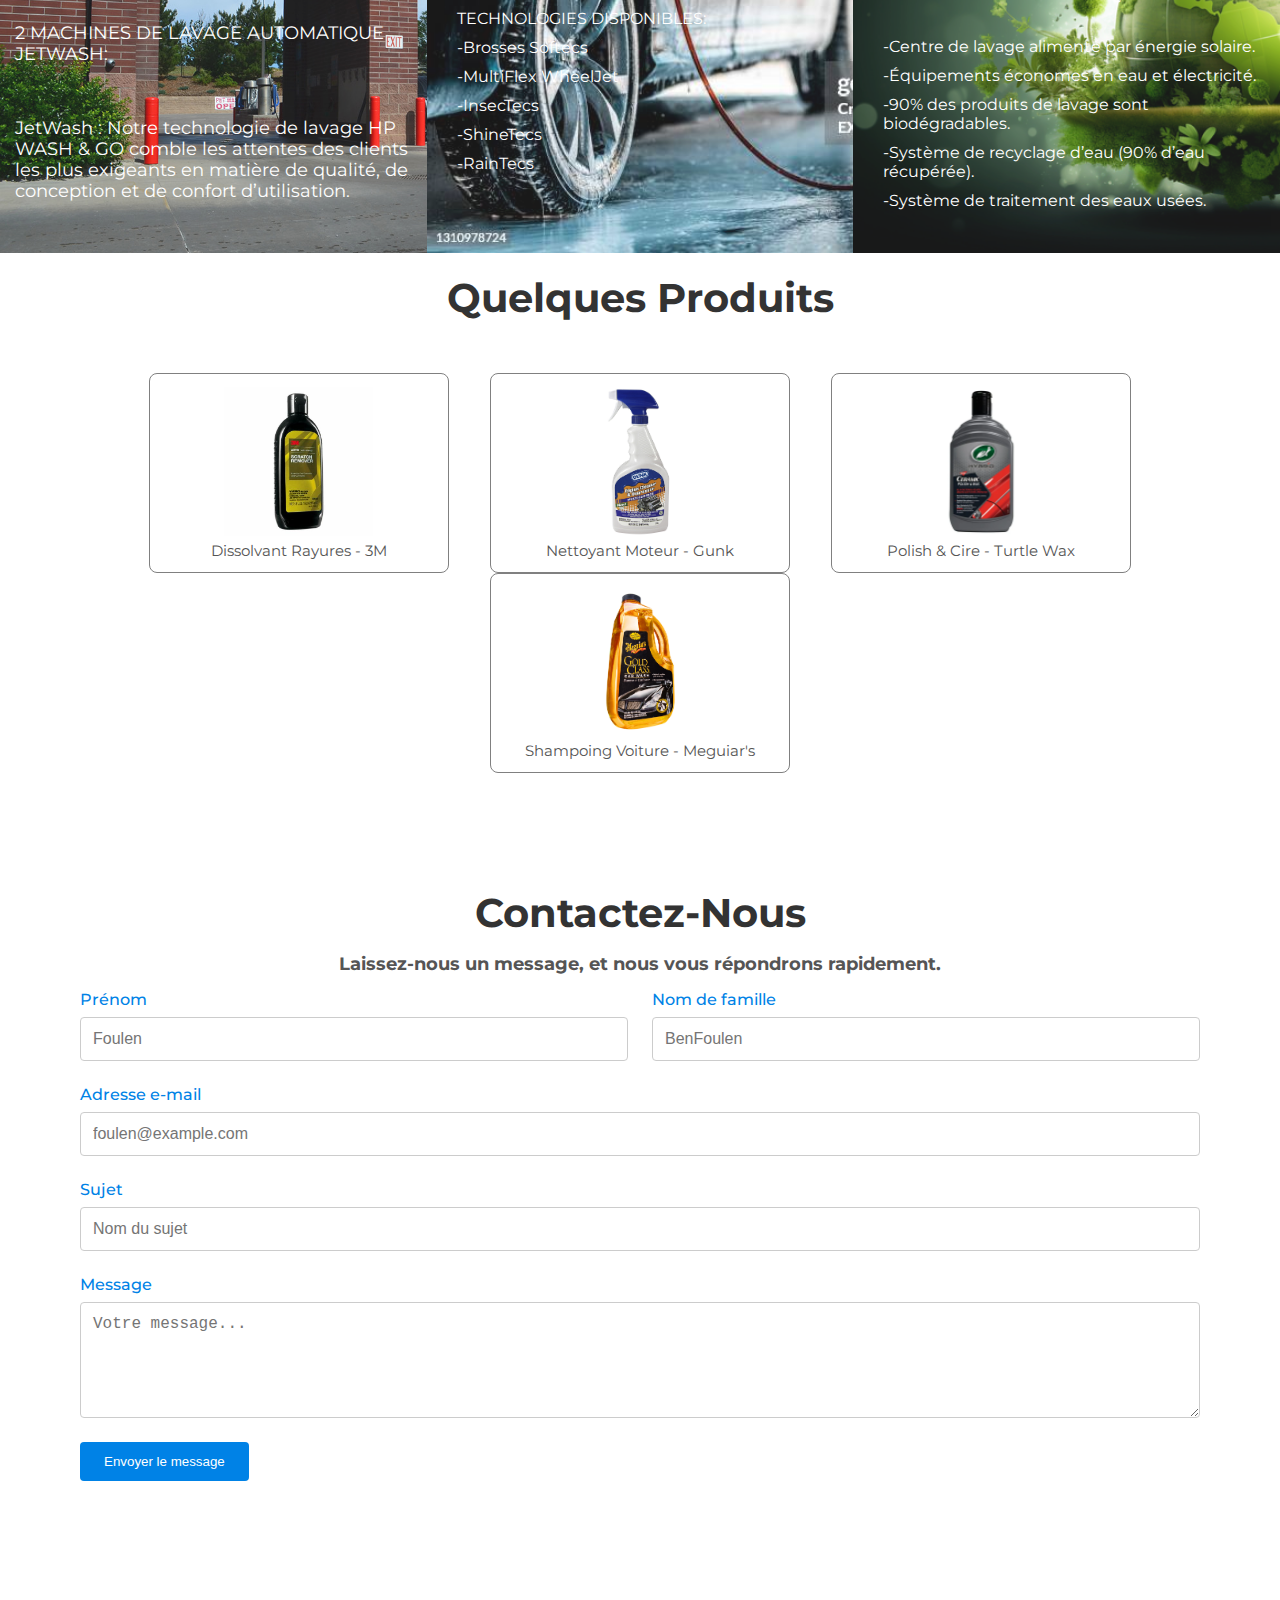
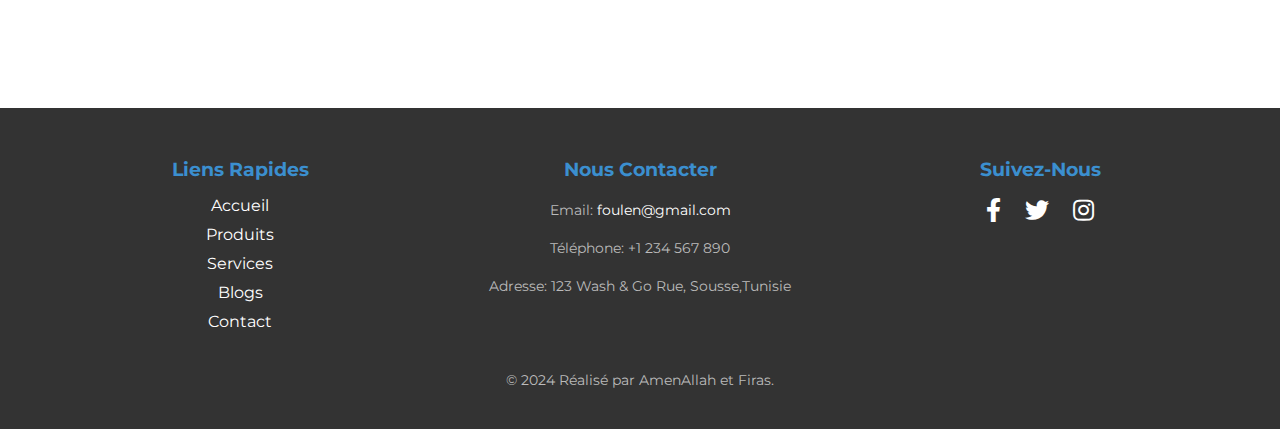
==== commit b56febe2: "adding blogs and products section  and other structural changes in prohect and design" ====
--- a/HTML/index.html
+++ b/HTML/index.html
@@ -1,5 +1,5 @@
 <!DOCTYPE html>
-<html lang="en">
+<html lang="fr">
 <head>
     <meta charset="UTF-8">
     <meta name="viewport" content="width=device-width, initial-scale=1.0">
@@ -21,237 +21,167 @@
             <img src="../Images/acceuil.png" alt="Erreur">
         </label>
         <ul id="nav-links">
-            <li><a id="nav-home" href="#" class="active">Home</a></li>
-            <li><a id="nav-services" href="#">products</a></li>
-            <li><a id="nav-services" href="#">Services</a></li>
-            <li><a id="nav-feedback" href="#">Blogs</a></li>
-            <li><a id="nav-about" href="#">About</a></li>
+            <li><a id="nav-home" href="../HTML/index.html" >Accueil</a></li>
+            <li><a id="nav-products" href="../HTML/Products.html">Produits</a></li>
+            <li><a id="nav-services" href="../HTML/Services.html">Services</a></li>
+            <li><a id="nav-blogs" href="../HTML/Blogs.html">Blogs</a></li>
             <li><a id="nav-contact" href="#contact">Contact</a></li>   
         </ul>
     </nav>
     <!-- Acceuil -->
     <div id="acceuil" class="background">
         <div id="header">
-            <img src="../Images/acceuil.png" alt="IEEE Issatso SB" id="logo" />
+            <img src="../Images/acceuil.png" alt="Wash & Go" id="logo" />
         </div>
         <div id="content">
             <div id="text-container">
                 <div>
-                    <span>Welcome To </span>
+                    <span>Bienvenue chez </span>
                     <span id="highlight">Wash and Go</span>
                 </div>
                 <div>
-                    <span id="quality">quality over quantity</span>
+                    <span id="quality">Take care of your car, and it will take care of you</span>
                 </div>
             </div>
-            <a href="/About" id="about-link">About US</a>
+            <a href="#overview" id="about-link">À propos de nous</a>
         </div>
     </div>
-<!-- Overview of our company -->
-<div id="overview">
-    <h1>QUI SOMMES NOUS ?</h1>
-    <div class="content">
-        <div class="text">
-            <p>
-                Bienvenue chez Wash & Go, votre spécialiste en lavage auto et entretien de véhicules. Nous offrons des services de lavage de haute qualité, allant du nettoyage en profondeur avec nos machines JetWash à l'entretien régulier de votre véhicule. Notre engagement envers l'écologie se reflète dans l'utilisation d'énergie solaire, de produits biodégradables et d'un système de recyclage de l'eau. Chez Wash & Go, la satisfaction de nos clients est au cœur de notre mission, avec des services rapides, fiables et respectueux de l’environnement. Faites-nous confiance pour maintenir votre voiture propre et performante, tout en préservant la planète.
-            </p>
-        </div>
-        <div class="video">
-            <div class="video-wrapper">
-                <iframe src="https://www.youtube.com/embed/PDS3LWUiR_Q" title="BRANDNEW WashTec SmartCare" frameborder="0" allow="accelerometer; autoplay; clipboard-write; encrypted-media; gyroscope; picture-in-picture" allowfullscreen></iframe>
+    
+    <!-- Aperçu de notre entreprise -->
+    <div id="overview">
+        <h1>QUI SOMMES-NOUS ?</h1>
+        <div class="content">
+            <div class="text">
+                <p>
+                    Bienvenue chez Wash & Go, votre spécialiste en lavage auto et entretien de véhicules. Nous offrons des services de lavage de haute qualité, allant du nettoyage en profondeur avec nos machines JetWash à l'entretien régulier de votre véhicule. Notre engagement envers l'écologie se reflète dans l'utilisation d'énergie solaire, de produits biodégradables et d'un système de recyclage de l'eau. Chez Wash & Go, la satisfaction de nos clients est au cœur de notre mission, avec des services rapides, fiables et respectueux de l’environnement. Faites-nous confiance pour maintenir votre voiture propre et performante, tout en préservant la planète.
+                </p>
+            </div>
+            <div class="video">
+                <div class="video-wrapper">
+                    <iframe src="https://www.youtube.com/embed/PDS3LWUiR_Q" title="BRANDNEW WashTec SmartCare" frameborder="0" allow="accelerometer; autoplay; clipboard-write; encrypted-media; gyroscope; picture-in-picture" allowfullscreen></iframe>
+                </div>
             </div>
         </div>
     </div>
-</div>
-<!-- services section  -->
+
+    <!-- Section des services -->
     <div id="services">
         <div class="part" id="part1">
-            <h1>Self-Serve Car Wash</h1>
+            <h1>Lavage Auto en Libre-Service</h1>
             <p>2 MACHINES DE LAVAGE AUTOMATIQUE JETWASH:</p>
-            <p>JetWash : Comme nulle autre, la technologie de lavage HP WASH & GO comble les souhaits de ses clients exigeants en matière de qualité du lavage, de conception et de confort d’utilisation du lavage auto moderne.</p>
+            <p>JetWash : Notre technologie de lavage HP WASH & GO comble les attentes des clients les plus exigeants en matière de qualité, de conception et de confort d’utilisation.</p>
         </div>
         <div class="part" id="part2">
-            <h1>Quality Products</h1>
+            <h1>Produits de Qualité</h1>
             <ul>
-                <li>PLUSIEURS TECHNOLOGIES DISPONIBLES:</li>
-                <li>-Brosses Softecs </li>
+                <li>TECHNOLOGIES DISPONIBLES:</li>
+                <li>-Brosses Softecs</li>
                 <li>-MultiFlex WheelJet</li>
-                <li>-InsecTecs </li>
+                <li>-InsecTecs</li>
                 <li>-ShineTecs</li>
-                <li>-RainTecs </li>
+                <li>-RainTecs</li>
             </ul>
         </div>
         <div class="part" id="part3">
-            <h1>Environmentally Friendly</h1>
-            <p>MISSION ECOLOGIQUE:</p>
+            <h1>Respect de l'Environnement</h1>
+            <p>NOTRE MISSION ÉCOLOGIQUE:</p>
             <ul>
-                <li>-Centre de lavage alimenté par l’énergie solaire.</li>
-                <li>-Equipements économes en énergie (eau & électricité).</li>
+                <li>-Centre de lavage alimenté par énergie solaire.</li>
+                <li>-Équipements économes en eau et électricité.</li>
                 <li>-90% des produits de lavage sont biodégradables.</li>
-                <li>-Système de recyclage d’eau (90% d’eau récupérée et réutilisée).</li>
+                <li>-Système de recyclage d’eau (90% d’eau récupérée).</li>
                 <li>-Système de traitement des eaux usées.</li>
             </ul>
         </div>
     </div>
-<div id="sponsors-title">
-    <h1>Our Products</h1>
-</div>
-  <!-- Sponsors Section -->
-  <div class="sponsors">
-    <div class="sponsor" >
-        <img src="../../assets/sponsors/sponsor1.webp" alt="Erreur">
-        <p>Sponsor 1</p>
+
+    <!-- Section des produits -->
+    <div id="sponsors-title">
+        <h1>Quelques Produits</h1>
     </div>
-    <div class="sponsor" >
-        <img src="../../assets/sponsors/sponsor2.webp" alt="Erreur">
-        <p>Sponsor 2</p>
-    </div>
-    <div class="sponsor" >
-        <img src="../../assets/sponsors/sponsor3.webp" alt="Erreur">
-        <p>Sponsor 3</p>
-    </div>
-    <div class="sponsor" >
-        <img src="../../assets/sponsors/sponsor4.webp" alt="Erreur">
-        <p>Sponsor 4</p>
-    </div>
-    <div class="sponsor" >
-        <img src="../../assets/sponsors/sponsor5.webp" alt="Erreur">
-        <p>Sponsor 5</p>
-    </div>
-    <div class="sponsor" >
-        <img src="../../assets/sponsors/sponsor6.webp" alt="Erreur">
-        <p>Sponsor 6</p>
-    </div>
-    <div class="sponsor"> 
-        <img src="../../assets/sponsors/sponsor7.webp" alt="Erreur">
-        <p>Sponsor 7</p>
-    </div>
-    <div class="sponsor">
-        <img src="../../assets/sponsors/sponsor8.webp" alt="Erreur">
-        <p>Sponsor 8</p>
-    </div>
-</div>
-<div id="sponsors-title">
-    <h1>Our Sponsors</h1>
-</div>
-  <!-- Sponsors Section -->
-  <div class="sponsors">
-    <div class="sponsor" >
-        <img src="../../assets/sponsors/sponsor1.webp" alt="Erreur">
-        <p>Sponsor 1</p>
-    </div>
-    <div class="sponsor" >
-        <img src="../../assets/sponsors/sponsor2.webp" alt="Erreur">
-        <p>Sponsor 2</p>
-    </div>
-    <div class="sponsor" >
-        <img src="../../assets/sponsors/sponsor3.webp" alt="Erreur">
-        <p>Sponsor 3</p>
-    </div>
-    <div class="sponsor" >
-        <img src="../../assets/sponsors/sponsor4.webp" alt="Erreur">
-        <p>Sponsor 4</p>
-    </div>
-    <div class="sponsor" >
-        <img src="../../assets/sponsors/sponsor5.webp" alt="Erreur">
-        <p>Sponsor 5</p>
-    </div>
-    <div class="sponsor" >
-        <img src="../../assets/sponsors/sponsor6.webp" alt="Erreur">
-        <p>Sponsor 6</p>
-    </div>
-    <div class="sponsor"> 
-        <img src="../../assets/sponsors/sponsor7.webp" alt="Erreur">
-        <p>Sponsor 7</p>
-    </div>
-    <div class="sponsor">
-        <img src="../../assets/sponsors/sponsor8.webp" alt="Erreur">
-        <p>Sponsor 8</p>
-    </div>
-</div>
-
-    <!-- Location Section -->
-    <div class="Location">
-        <section class="location-section">
-            <div class="content">
-                <h1 class="title">Find us here.</h1>
-                <iframe
-                    title=" location"
-                    src="https://www.google.com/maps/embed?pb=!1m14!1m8!1m3!1d12941.701626024917!2d10.642093!3d35.814037!3m2!1i1024!2i768!4f13.1!3m3!1m2!1s0x1302756a7452317b%3A0xfe8bdcb107b21c72!2sInstitut%20Sup%C3%A9rieur%20des%20Sciences%20Appliqu%C3%A9es%20et%20de%20Technologie%20de%20Sousse!5e0!3m2!1sfr!2stn!4v1726792840117!5m2!1sfr!2stn"
-                    class="map"
-                    height="500"
-                    allowfullscreen
-                    loading="lazy"
-                    referrerpolicy="no-referrer-when-downgrade"
-                ></iframe>
-            </div>
-        </section>
+    <div class="sponsors">
+        <div class="sponsor">
+            <img src="../Images/produits/scratch-Remover.jpg" alt="Produit 1">
+            <p>Dissolvant Rayures - 3M</p>
+        </div>
+        <div class="sponsor">
+            <img src="../Images/produits/Engine-cleaner.jpg" alt="Engine-cleaner">
+            <p>Nettoyant Moteur - Gunk</p>
+        </div>
+        <div class="sponsor">
+            <img src="../Images/produits/Polish&Wax.webp" alt="Polish&Wax">
+            <p>Polish & Cire - Turtle Wax</p>
+        </div>
+        <div class="sponsor">
+            <img src="../Images/produits/car-shampoo.webp" alt="Produit 3">
+            <p>Shampoing Voiture - Meguiar's</p>
+        </div>
     </div>
 
-  <!-- contact-us  -->
-  <div id="contact" class="contact-section">
-    <div class="container">
-      <div class="title text-center">
-        <h1>Contact Us</h1>
-        <p>Let us know what you need and we will get back to you in no time.</p>
-      </div>
-      <div class="form">
-        <div class="form-group">
-          <label for="firstname">First name</label>
-          <input type="text" name="firstname" id="firstname" placeholder="John">
-        </div>
-        <div class="form-group">
-          <label for="lastname">Last name</label>
-          <input type="text" name="lastname" id="lastname" placeholder="Doe">
-        </div>
-        <div class="form-group full-width">
-          <label for="email">Email Address</label>
-          <input type="email" name="email" id="email" placeholder="john.doe@example.com">
-        </div>
-        <div class="form-group full-width">
-          <label for="subject">Subject</label>
-          <input type="text" name="subject" id="subject" placeholder="Subject Name">
-        </div>
-        <div class="form-group full-width">
-          <label for="message">Message</label>
-          <textarea name="message" id="message" placeholder="Your message..." rows="5"></textarea>
-        </div>
-        <div class="submit">
-          <button id="sendButton">Send Message</button>
-          <div id="loading" class="loading"></div>
-        </div>
-      </div>
-    </div>
-  </div>
-<!-- footer -->
-<footer>
-    <div class="footer-container">
-        <div class="footer-links">
-            <h3>Quick Links</h3>
-            <ul>
-                <li><a href="#">Home</a></li>
-                <li><a href="#">Products</a></li>
-                <li><a href="#">Services</a></li>
-                <li><a href="#">Blogs</a></li>
-                <li><a href="#">About</a></li>
-                <li><a href="#">Contact</a></li>
-            </ul>
-        </div>
-        <div class="footer-contact">
-            <h3>Contact Us</h3>
-            <p>Email: <a href="mailto:contact@washandgo.com">contact@washandgo.com</a></p>
-            <p>Phone: +1 234 567 890</p>
-            <p>Address: 123 Wash & Go Street, City, Country</p>
-        </div>
-        <div class="footer-social">
-            <h3>Follow Us</h3>
-            <a href="#" class="social-icon"><i class="fab fa-facebook-f"></i></a>
-            <a href="#" class="social-icon"><i class="fab fa-twitter"></i></a>
-            <a href="#" class="social-icon"><i class="fab fa-instagram"></i></a>
+    <!-- Section Contact -->
+    <div id="contact" class="contact-section">
+        <div class="container">
+            <div class="title text-center">
+                <h1>Contactez-Nous</h1>
+                <p>Laissez-nous un message, et nous vous répondrons rapidement.</p>
+            </div>
+            <div class="form">
+                <div class="form-group">
+                    <label for="firstname">Prénom</label>
+                    <input type="text" name="firstname" id="firstname" placeholder="Foulen">
+                </div>
+                <div class="form-group">
+                    <label for="lastname">Nom de famille</label>
+                    <input type="text" name="lastname" id="lastname" placeholder="BenFoulen">
+                </div>
+                <div class="form-group full-width">
+                    <label for="email">Adresse e-mail</label>
+                    <input type="email" name="email" id="email" placeholder="foulen@example.com">
+                </div>
+                <div class="form-group full-width">
+                    <label for="subject">Sujet</label>
+                    <input type="text" name="subject" id="subject" placeholder="Nom du sujet">
+                </div>
+                <div class="form-group full-width">
+                    <label for="message">Message</label>
+                    <textarea name="message" id="message" placeholder="Votre message..." rows="5"></textarea>
+                </div>
+                <div class="submit">
+                    <button id="sendButton">Envoyer le message</button>
+                    <div id="loading" class="loading"></div>
+                </div>
+            </div>
         </div>
     </div>
-    <p>&copy; 2024 Realised by AmenAllah and Firas.</p>
-</footer>
+
+    <!-- Footer -->
+    <footer>
+        <div class="footer-container">
+            <div class="footer-links">
+                <h3>Liens Rapides</h3>
+                <ul>
+                    <li><a href="../HTML/index.html">Accueil</a></li>
+                    <li><a href="../HTML/Products.html">Produits</a></li>
+                    <li><a href="../HTML/Services.html">Services</a></li>
+                    <li><a href="../HTML/Blogs.html">Blogs</a></li>
+                    <li><a href="#contact">Contact</a></li>
+                </ul>
+            </div>
+            <div class="footer-contact">
+                <h3>Nous Contacter</h3>
+                <p>Email: <a href="mailto:contact@washandgo.com">foulen@gmail.com</a></p>
+                <p>Téléphone: +1 234 567 890</p>
+                <p>Adresse: 123 Wash & Go Rue, Sousse,Tunisie</p>
+            </div>
+            <div class="footer-social">
+                <h3>Suivez-Nous</h3>
+                <a href="#" class="social-icon"><i class="fab fa-facebook-f"></i></a>
+                <a href="#" class="social-icon"><i class="fab fa-twitter"></i></a>
+                <a href="#" class="social-icon"><i class="fab fa-instagram"></i></a>
+            </div>
+        </div>
+        <p>&copy; 2024 Réalisé par AmenAllah et Firas.</p>
+    </footer>
 
 </body>
 </html>
--- a/CSS/index.css
+++ b/CSS/index.css
@@ -50,7 +50,7 @@
     text-transform: uppercase;
 }
 
-a.active,
+
 #nav-links li a:hover {
     background: #1b9bff;
     transition: .5s;
@@ -320,6 +320,7 @@
     height: 450px;
     background-size: cover;
     background-repeat: no-repeat;
+    color: white;
 }
 
 #part1 {
@@ -345,7 +346,9 @@
 .part h1 {
     text-align: center;
 }
-
+.part p{
+    color: white;
+}
 
 @media (max-width: 600px) {
     .part {
@@ -380,17 +383,21 @@
 .sponsors {
     height: 180px;
     display: grid;
-    grid-template-columns: repeat(8, 1fr);
+    display: flex;
+    justify-content: space-around;
+    align-items: center;
+    flex-wrap: wrap;
     width: 80%;
     margin-left: auto;
     margin-right: auto;
     margin-top: 35px;
     margin-bottom: 35px;
+    height: fit-content;
   }
   
   .sponsor {
-    width: 130px;
-    height: 120px;
+    width: 300px;
+    height: 200px;
     border: solid 1px grey;
     border-radius: 8px;
     display: flex;
@@ -410,9 +417,11 @@
   
   .sponsor p {
     margin-top: 5px; 
-    font-size: 14px; 
-  }
-  
+    font-size: 15px; 
+  }
+  .sponsor img{
+    width: 50%;
+  }
   @media screen and (max-width: 480px) {
     .sponsors {
       height: fit-content;
